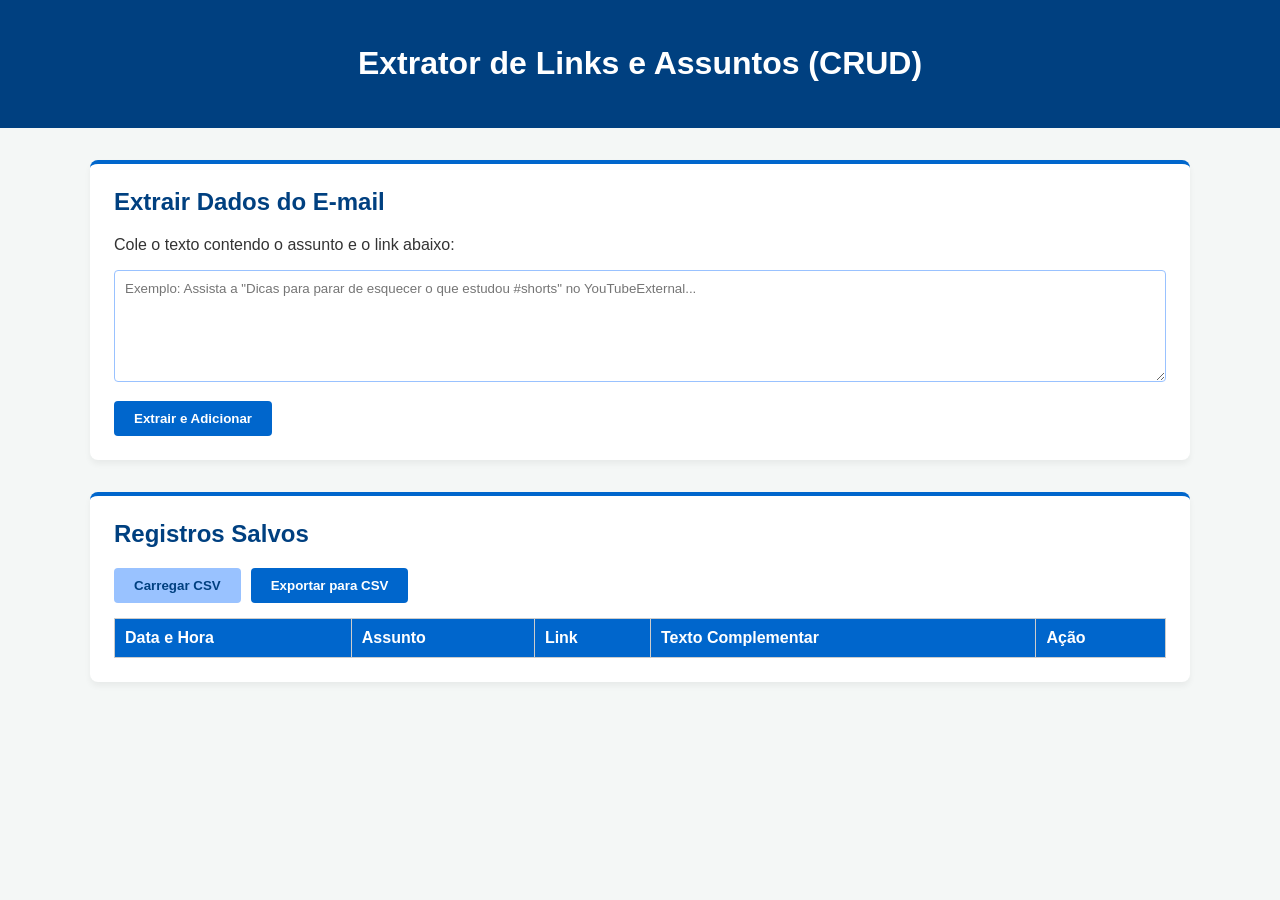
==== index.html @ 736a1a9a "vai" ====
<!DOCTYPE html>
<html lang="pt-BR">
<head>
    <meta charset="UTF-8">
    <meta name="viewport" content="width=device-width, initial-scale=1.0">
    <title>Extrator e Gerenciador de Links</title>
    <link rel="stylesheet" href="fascinante.css">
</head>
<body>
    <header>
        <h1>Extrator de Links e Assuntos (CRUD)</h1>
    </header>

    <main>
        <section class="card extrair-section">
            <h2>Extrair Dados do E-mail</h2>
            <p>Cole o texto contendo o assunto e o link abaixo:</p>
            <textarea id="inputText" rows="6" placeholder='Exemplo: Assista a "Dicas para parar de esquecer o que estudou #shorts" no YouTubeExternal...'></textarea>
            
            <div class="acoes">
                <button id="btnExtrair" class="btn-primario">Extrair e Adicionar</button>
            </div>
        </section>

        <section class="card crud-section">
            <h2>Registros Salvos</h2>
            
            <div class="acoes-arquivo">
                <input type="file" id="fileInput" accept=".csv" style="display: none;">
                <button id="btnCarregar" class="btn-secundario" onclick="document.getElementById('fileInput').click()">Carregar CSV</button>
                <button id="btnSalvar" class="btn-primario">Exportar para CSV</button>
            </div>

            <div class="tabela-container">
                <table>
                    <thead>
                        <tr>
                            <th>Data e Hora</th>
                            <th>Assunto</th>
                            <th>Link</th>
                            <th>Texto Complementar</th>
                            <th>Ação</th>
                        </tr>
                    </thead>
                    <tbody id="tableBody">
                        </tbody>
                </table>
            </div>
        </section>
    </main>

    <script src="fascinante.js"></script>
</body>
</html>
---- fascinante.css ----
/* Definição de Variáveis de Cores (Tons de Azul e Branco) */
:root {
    --cor-fundo: #f4f7f6;
    --cor-branco: #ffffff;
    --azul-muito-claro: #e6f0ff;
    --azul-claro: #99c2ff;
    --azul-primario: #0066cc;
    --azul-escuro: #004080;
    --cor-texto: #333333;
    --cor-borda: #cccccc;
    --cor-perigo: #cc0000;
}

body {
    font-family: Arial, sans-serif;
    background-color: var(--cor-fundo);
    color: var(--cor-texto);
    margin: 0;
    padding: 0;
}

header {
    background-color: var(--azul-escuro);
    color: var(--cor-branco);
    padding: 1.5rem;
    text-align: center;
}

main {
    max-width: 1100px;
    margin: 2rem auto;
    padding: 0 1rem;
}

.card {
    background-color: var(--cor-branco);
    border-top: 4px solid var(--azul-primario);
    border-radius: 8px;
    padding: 1.5rem;
    margin-bottom: 2rem;
    box-shadow: 0 4px 6px rgba(0,0,0,0.05);
}

.card h2 {
    color: var(--azul-escuro);
    margin-top: 0;
}

textarea {
    width: 100%;
    padding: 10px;
    border: 1px solid var(--azul-claro);
    border-radius: 4px;
    resize: vertical;
    box-sizing: border-box;
    font-family: inherit;
}

textarea:focus {
    outline: none;
    border-color: var(--azul-primario);
    background-color: var(--azul-muito-claro);
}

.acoes, .acoes-arquivo {
    margin-top: 15px;
    display: flex;
    gap: 10px;
}

button {
    padding: 10px 20px;
    border: none;
    border-radius: 4px;
    cursor: pointer;
    font-weight: bold;
    transition: background-color 0.2s;
}

.btn-primario {
    background-color: var(--azul-primario);
    color: var(--cor-branco);
}

.btn-primario:hover {
    background-color: var(--azul-escuro);
}

.btn-secundario {
    background-color: var(--azul-claro);
    color: var(--azul-escuro);
}

.btn-secundario:hover {
    background-color: #7aaef5;
}

.btn-excluir {
    background-color: var(--cor-branco);
    color: var(--cor-perigo);
    border: 1px solid var(--cor-perigo);
    padding: 6px 12px;
}

.btn-excluir:hover {
    background-color: var(--cor-perigo);
    color: var(--cor-branco);
}

.tabela-container {
    overflow-x: auto;
    margin-top: 15px;
}

table {
    width: 100%;
    border-collapse: collapse;
}

th, td {
    border: 1px solid var(--cor-borda);
    padding: 10px;
    text-align: left;
}

th {
    background-color: var(--azul-primario);
    color: var(--cor-branco);
}

/* Campos de texto dentro da tabela para edição rápida (Update do CRUD) */
td input[type="text"] {
    width: 100%;
    border: 1px solid transparent;
    padding: 5px;
    box-sizing: border-box;
    background-color: transparent;
}

td input[type="text"]:focus {
    border: 1px solid var(--azul-claro);
    background-color: var(--azul-muito-claro);
    outline: none;
}
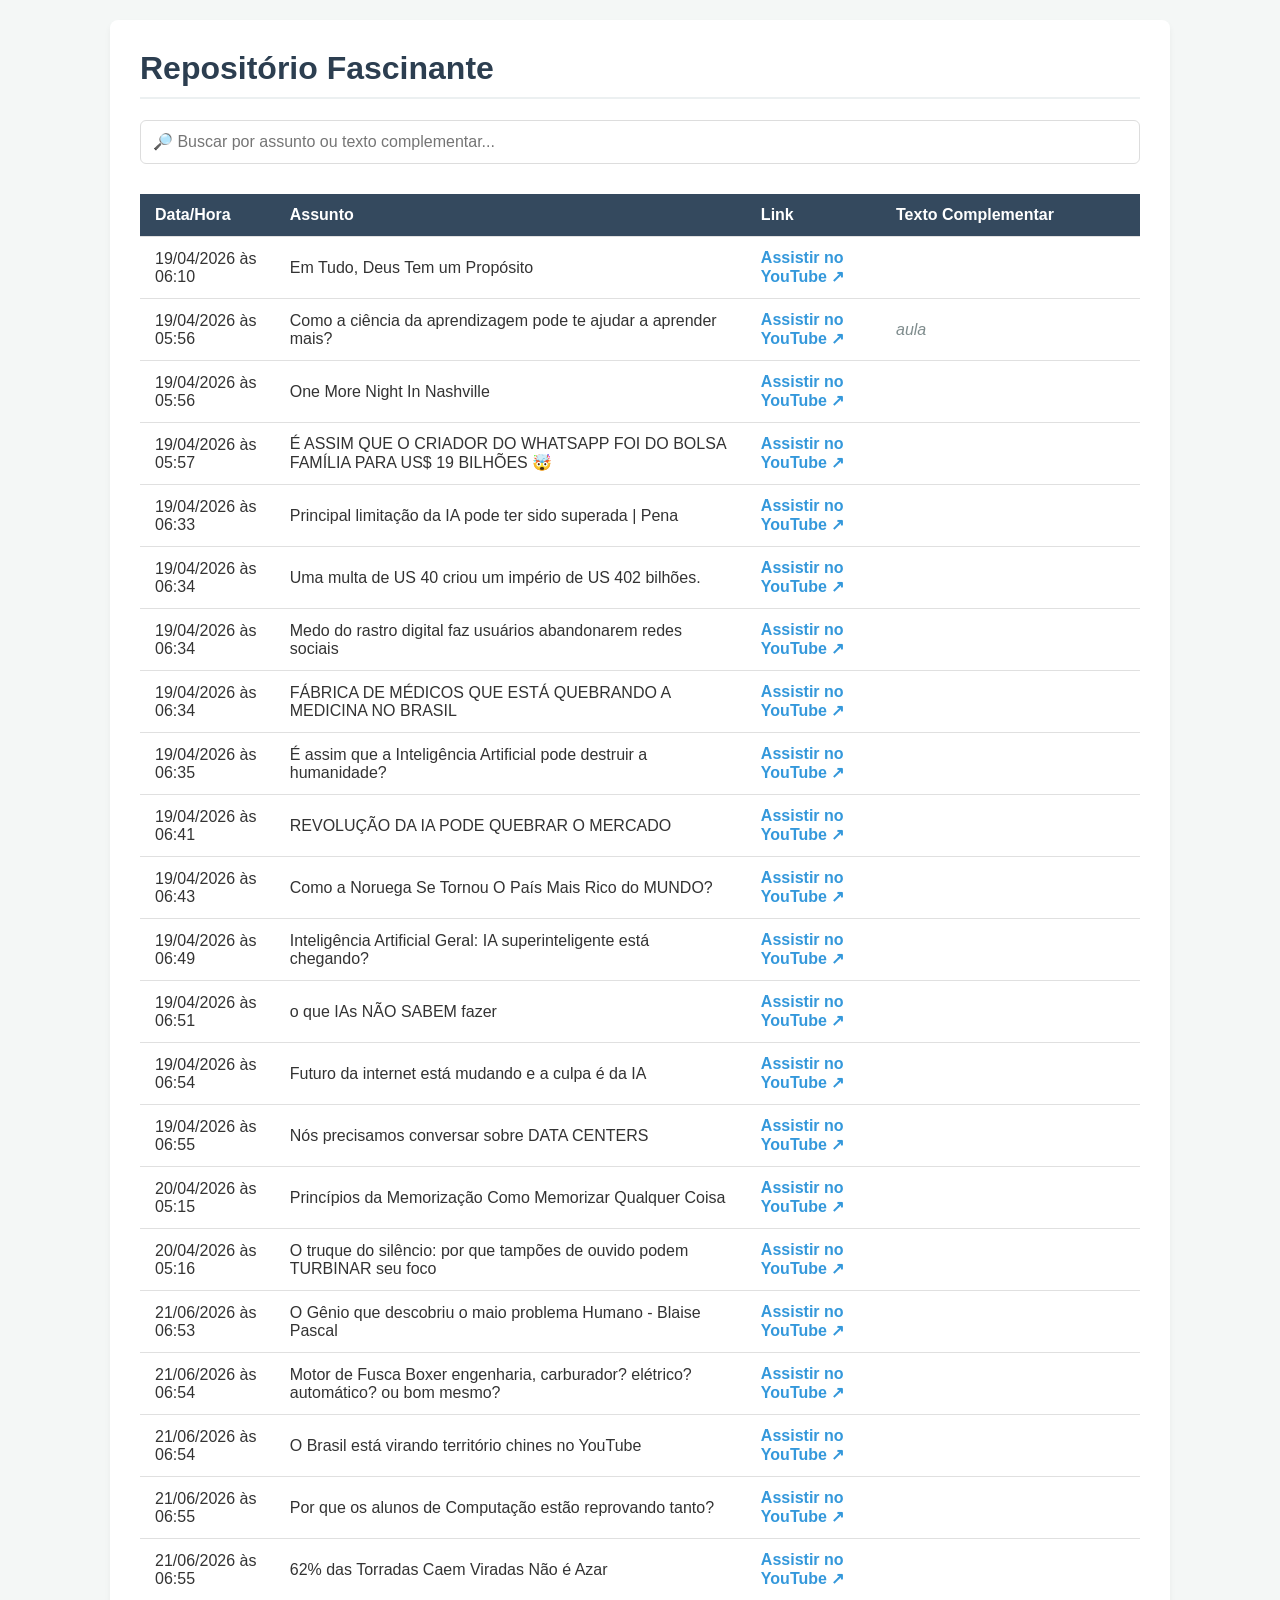
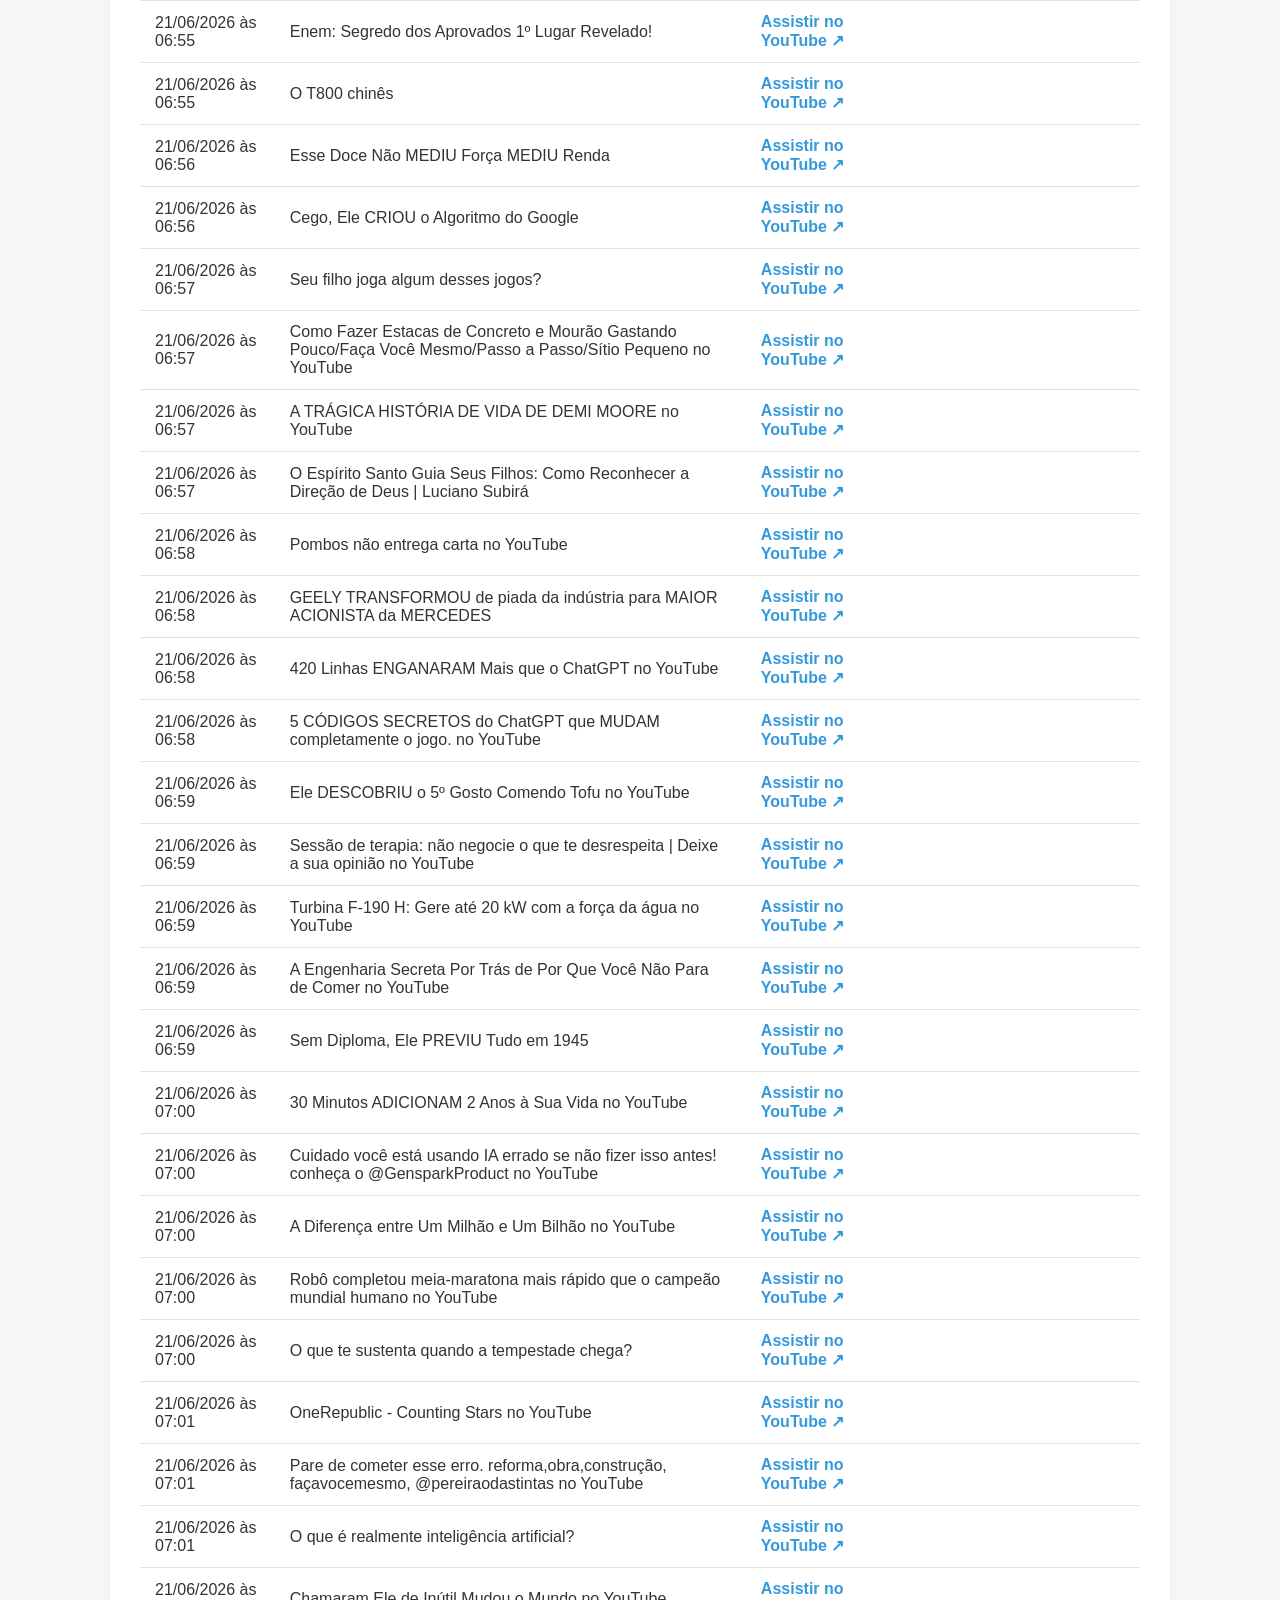
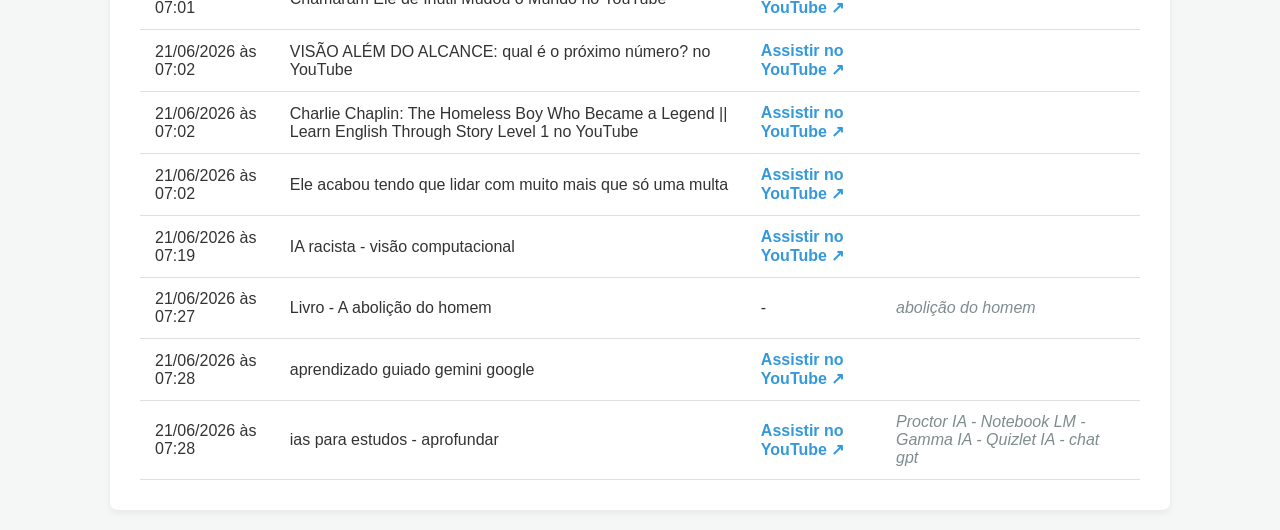
==== commit 05db0667: "21/06/2026 - 07:41:02" ====
--- a/index.html
+++ b/index.html
@@ -3,52 +3,204 @@
 <head>
     <meta charset="UTF-8">
     <meta name="viewport" content="width=device-width, initial-scale=1.0">
-    <title>Extrator e Gerenciador de Links</title>
-    <link rel="stylesheet" href="fascinante.css">
+    <title>Fascinante - Links e Assuntos</title>
+    <style>
+        body {
+            font-family: 'Segoe UI', Tahoma, Geneva, Verdana, sans-serif;
+            background-color: #f4f7f6;
+            color: #333;
+            margin: 0;
+            padding: 20px;
+        }
+        .container {
+            max-width: 1000px;
+            margin: 0 auto;
+            background: #fff;
+            padding: 30px;
+            border-radius: 8px;
+            box-shadow: 0 4px 6px rgba(0,0,0,0.05);
+        }
+        h1 {
+            color: #2c3e50;
+            margin-top: 0;
+            border-bottom: 2px solid #ecf0f1;
+            padding-bottom: 10px;
+        }
+        .search-box {
+            margin-bottom: 20px;
+            width: 100%;
+            padding: 12px;
+            font-size: 16px;
+            border: 1px solid #ddd;
+            border-radius: 6px;
+            box-sizing: border-box;
+            outline: none;
+        }
+        .search-box:focus {
+            border-color: #3498db;
+        }
+        .table-container {
+            overflow-x: auto;
+        }
+        table {
+            width: 100%;
+            border-collapse: collapse;
+            margin-top: 10px;
+        }
+        th, td {
+            padding: 12px 15px;
+            text-align: left;
+            border-bottom: 1px solid #e0e0e0;
+        }
+        th {
+            background-color: #34495e;
+            color: #fff;
+            font-weight: 600;
+        }
+        tr:hover {
+            background-color: #f9f9f9;
+        }
+        a {
+            color: #3498db;
+            text-decoration: none;
+            font-weight: bold;
+            display: inline-block;
+        }
+        a:hover {
+            text-decoration: underline;
+        }
+        .text-complementar {
+            font-style: italic;
+            color: #7f8c8d;
+        }
+    </style>
 </head>
 <body>
-    <header>
-        <h1>Extrator de Links e Assuntos (CRUD)</h1>
-    </header>
-
-    <main>
-        <section class="card extrair-section">
-            <h2>Extrair Dados do E-mail</h2>
-            <p>Cole o texto contendo o assunto e o link abaixo:</p>
-            <textarea id="inputText" rows="6" placeholder='Exemplo: Assista a "Dicas para parar de esquecer o que estudou #shorts" no YouTubeExternal...'></textarea>
+
+    <div class="container">
+        <h1>Repositório Fascinante</h1>
+        
+        <input type="text" id="search" class="search-box" placeholder="🔎 Buscar por assunto ou texto complementar...">
+        
+        <div class="table-container">
+            <table id="csv-table">
+                <thead>
+                    <tr>
+                        <th>Data/Hora</th>
+                        <th>Assunto</th>
+                        <th>Link</th>
+                        <th>Texto Complementar</th>
+                    </tr>
+                </thead>
+                <tbody>
+                    <tr>
+                        <td colspan="4" style="text-align: center; color: #7f8c8d;">Carregando dados...</td>
+                    </tr>
+                </tbody>
+            </table>
+        </div>
+    </div>
+
+    <script>
+        // CONFIGURAÇÃO: Se o seu arquivo CSV tiver outro nome, altere aqui:
+        const csvFileName = 'fascinante.csv'; 
+
+        async function loadCSV() {
+            try {
+                // Busca o arquivo CSV que está na mesma pasta do index.html
+                const response = await fetch(csvFileName);
+                if (!response.ok) {
+                    throw new Error('Não foi possível ler o arquivo CSV.');
+                }
+                const data = await response.text();
+                
+                // Separa as linhas do arquivo
+                const rows = data.split('\n');
+                const tbody = document.querySelector('#csv-table tbody');
+                tbody.innerHTML = ''; // Limpa a mensagem de carregando
+
+                // Começa do índice 1 para pular a linha de cabeçalho (datahora;assunto...)
+                for (let i = 1; i < rows.length; i++) {
+                    const rowText = rows[i].trim();
+                    if (!rowText) continue; // Pula linhas em branco
+
+                    // Divide as colunas usando o ponto e vírgula (;)
+                    const cols = rowText.split(';');
+                    
+                    const datahora = cols[0] ? cols[0].trim() : '';
+                    const assunto = cols[1] ? cols[1].trim() : '';
+                    const link = cols[2] ? cols[2].trim() : '';
+                    const textoComplementar = cols[3] ? cols[3].trim() : '';
+
+                    const tr = document.createElement('tr');
+
+                    // 1. Coluna Data/Hora formatada
+                    const tdData = document.createElement('td');
+                    tdData.textContent = formatDateTime(datahora);
+                    tr.appendChild(tdData);
+
+                    // 2. Coluna Assunto
+                    const tdAssunto = document.createElement('td');
+                    tdAssunto.textContent = assunto;
+                    tr.appendChild(tdAssunto);
+
+                    // 3. Coluna Link clicável
+                    const tdLink = document.createElement('td');
+                    if (link && link.startsWith('http')) {
+                        const a = document.createElement('a');
+                        a.href = link;
+                        a.target = '_blank'; // Abre em uma nova aba
+                        a.textContent = 'Assistir no YouTube ↗';
+                        tdLink.appendChild(a);
+                    } else {
+                        tdLink.textContent = '-';
+                    }
+                    tr.appendChild(tdLink);
+
+                    // 4. Coluna Texto Complementar
+                    const tdTexto = document.createElement('td');
+                    tdTexto.textContent = textoComplementar;
+                    tdTexto.className = 'text-complementar';
+                    tr.appendChild(tdTexto);
+
+                    tbody.appendChild(tr);
+                }
+            } catch (error) {
+                console.error('Erro:', error);
+                document.querySelector('#csv-table tbody').innerHTML = `
+                    <tr>
+                        <td colspan="4" style="color: #e74c3c; text-align: center; font-weight: bold;">
+                            Erro ao carregar os dados. Verifique se o arquivo "${csvFileName}" está na raiz do repositório.
+                        </td>
+                    </tr>
+                `;
+            }
+        }
+
+        // Transforma "2026-04-19-06-10-44" em "19/04/2026 às 06:10"
+        function formatDateTime(raw) {
+            if (!raw || raw.length < 16) return raw;
+            const parts = raw.split('-');
+            if (parts.length >= 5) {
+                return `${parts[2]}/${parts[1]}/${parts[0]} às ${parts[3]}:${parts[4]}`;
+            }
+            return raw;
+        }
+
+        // Filtro de busca em tempo real
+        document.getElementById('search').addEventListener('keyup', function() {
+            const value = this.value.toLowerCase();
+            const rows = document.querySelectorAll('#csv-table tbody tr');
             
-            <div class="acoes">
-                <button id="btnExtrair" class="btn-primario">Extrair e Adicionar</button>
-            </div>
-        </section>
-
-        <section class="card crud-section">
-            <h2>Registros Salvos</h2>
-            
-            <div class="acoes-arquivo">
-                <input type="file" id="fileInput" accept=".csv" style="display: none;">
-                <button id="btnCarregar" class="btn-secundario" onclick="document.getElementById('fileInput').click()">Carregar CSV</button>
-                <button id="btnSalvar" class="btn-primario">Exportar para CSV</button>
-            </div>
-
-            <div class="tabela-container">
-                <table>
-                    <thead>
-                        <tr>
-                            <th>Data e Hora</th>
-                            <th>Assunto</th>
-                            <th>Link</th>
-                            <th>Texto Complementar</th>
-                            <th>Ação</th>
-                        </tr>
-                    </thead>
-                    <tbody id="tableBody">
-                        </tbody>
-                </table>
-            </div>
-        </section>
-    </main>
-
-    <script src="fascinante.js"></script>
+            rows.forEach(row => {
+                const text = row.textContent.toLowerCase();
+                // Mostra ou esconde a linha baseado na busca
+                row.style.display = text.includes(value) ? '' : 'none';
+            });
+        });
+
+        // Executa a função ao carregar a página
+        loadCSV();
+    </script>
 </body>
 </html>
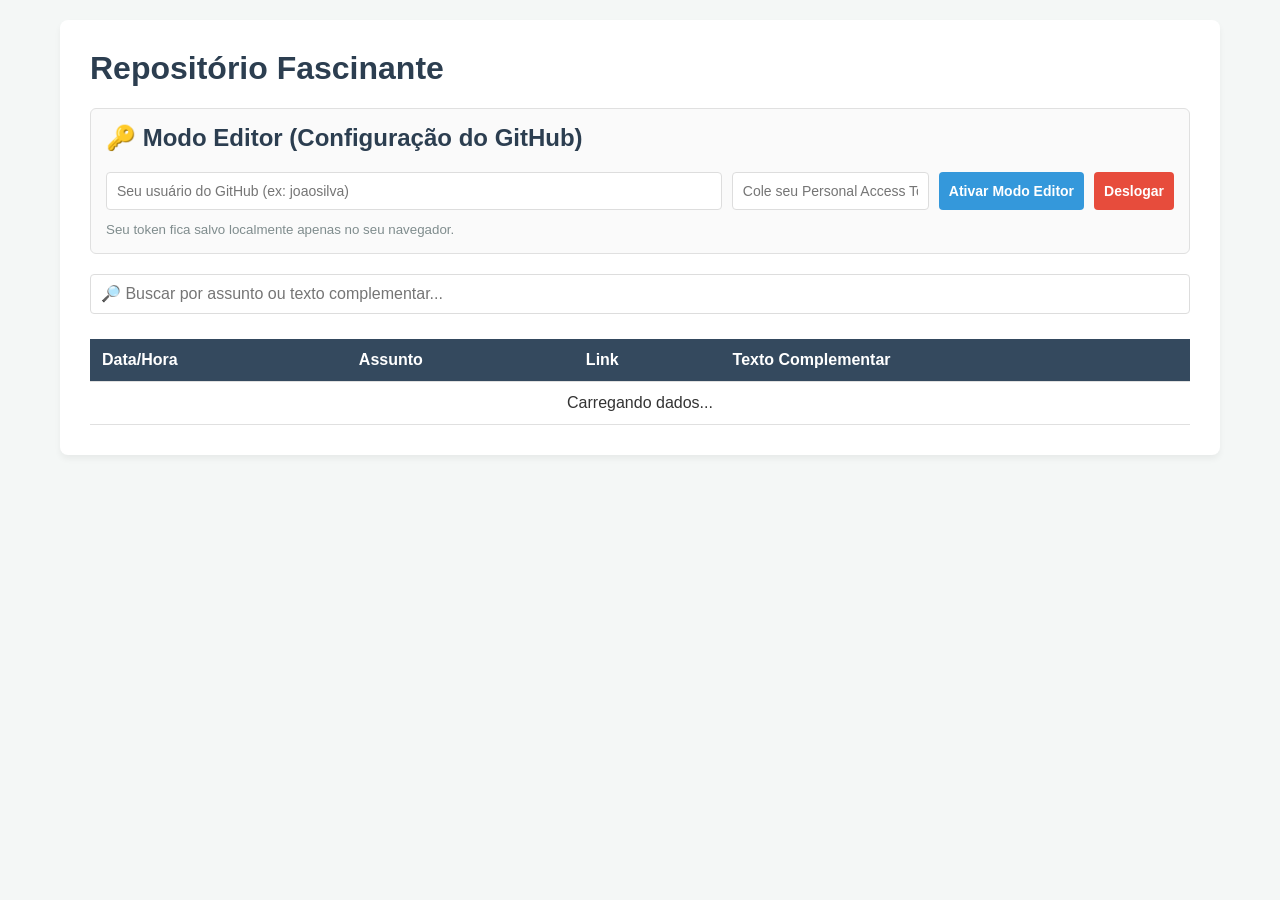
==== commit aca37867: "21/06/2026 - 07:57:08" ====
--- a/index.html
+++ b/index.html
@@ -3,86 +3,61 @@
 <head>
     <meta charset="UTF-8">
     <meta name="viewport" content="width=device-width, initial-scale=1.0">
-    <title>Fascinante - Links e Assuntos</title>
+    <title>Fascinante - Gerenciador de CSV</title>
     <style>
-        body {
-            font-family: 'Segoe UI', Tahoma, Geneva, Verdana, sans-serif;
-            background-color: #f4f7f6;
-            color: #333;
-            margin: 0;
-            padding: 20px;
-        }
-        .container {
-            max-width: 1000px;
-            margin: 0 auto;
-            background: #fff;
-            padding: 30px;
-            border-radius: 8px;
-            box-shadow: 0 4px 6px rgba(0,0,0,0.05);
-        }
-        h1 {
-            color: #2c3e50;
-            margin-top: 0;
-            border-bottom: 2px solid #ecf0f1;
-            padding-bottom: 10px;
-        }
-        .search-box {
-            margin-bottom: 20px;
-            width: 100%;
-            padding: 12px;
-            font-size: 16px;
-            border: 1px solid #ddd;
-            border-radius: 6px;
-            box-sizing: border-box;
-            outline: none;
-        }
-        .search-box:focus {
-            border-color: #3498db;
-        }
-        .table-container {
-            overflow-x: auto;
-        }
-        table {
-            width: 100%;
-            border-collapse: collapse;
-            margin-top: 10px;
-        }
-        th, td {
-            padding: 12px 15px;
-            text-align: left;
-            border-bottom: 1px solid #e0e0e0;
-        }
-        th {
-            background-color: #34495e;
-            color: #fff;
-            font-weight: 600;
-        }
-        tr:hover {
-            background-color: #f9f9f9;
-        }
-        a {
-            color: #3498db;
-            text-decoration: none;
-            font-weight: bold;
-            display: inline-block;
-        }
-        a:hover {
-            text-decoration: underline;
-        }
-        .text-complementar {
-            font-style: italic;
-            color: #7f8c8d;
-        }
+        body { font-family: 'Segoe UI', Arial, sans-serif; background-color: #f4f7f6; color: #333; margin: 0; padding: 20px; }
+        .container { max-width: 1100px; margin: 0 auto; background: #fff; padding: 30px; border-radius: 8px; box-shadow: 0 4px 6px rgba(0,0,0,0.05); }
+        h1, h2 { color: #2c3e50; margin-top: 0; }
+        .section { margin-bottom: 20px; padding: 15px; border: 1px solid #e0e0e0; border-radius: 6px; background: #fafafa; }
+        .form-group { display: flex; flex-wrap: wrap; gap: 10px; margin-bottom: 10px; }
+        input, button { padding: 10px; border: 1px solid #ddd; border-radius: 4px; font-size: 14px; }
+        input[type="text"] { flex: 1; min-width: 150px; }
+        button { background-color: #3498db; color: white; border: none; cursor: pointer; font-weight: bold; }
+        button:hover { background-color: #2980b9; }
+        button.btn-danger { background-color: #e74c3c; }
+        button.btn-danger:hover { background-color: #c0392b; }
+        button.btn-success { background-color: #2ecc71; }
+        button.btn-success:hover { background-color: #27ae60; }
+        .search-box { width: 100%; box-sizing: border-box; margin-bottom: 15px; font-size: 16px; }
+        table { width: 100%; border-collapse: collapse; margin-top: 10px; }
+        th, td { padding: 12px; text-align: left; border-bottom: 1px solid #e0e0e0; }
+        th { background-color: #34495e; color: #fff; }
+        tr:hover { background-color: #f1f1f1; }
+        a { color: #3498db; text-decoration: none; font-weight: bold; }
+        .actions-cell { display: flex; gap: 5px; }
     </style>
 </head>
 <body>
 
     <div class="container">
         <h1>Repositório Fascinante</h1>
-        
+
+        <div class="section">
+            <h2>🔑 Modo Editor (Configuração do GitHub)</h2>
+            <div class="form-group">
+                <input type="text" id="github-user" placeholder="Seu usuário do GitHub (ex: joaosilva)">
+                <input type="password" id="github-token" placeholder="Cole seu Personal Access Token (PAT) aqui">
+                <button onclick="saveConfig()">Ativar Modo Editor</button>
+                <button class="btn-danger" onclick="clearConfig()">Deslogar</button>
+            </div>
+            <small style="color: #7f8c8d;">Seu token fica salvo localmente apenas no seu navegador.</small>
+        </div>
+
+        <div class="section" id="form-section" style="display:none;">
+            <h2 id="form-title">➕ Adicionar Novo Registro</h2>
+            <input type="hidden" id="edit-index">
+            <div class="form-group">
+                <input type="text" id="input-assunto" placeholder="Assunto">
+                <input type="text" id="input-link" placeholder="Link (https://...)">
+                <input type="text" id="input-texto" placeholder="Texto Complementar">
+                <button class="btn-success" id="btn-save" onclick="saveRecord()">Adicionar</button>
+                <button id="btn-cancel" style="display:none;" onclick="resetForm()">Cancelar</button>
+            </div>
+        </div>
+
         <input type="text" id="search" class="search-box" placeholder="🔎 Buscar por assunto ou texto complementar...">
         
-        <div class="table-container">
+        <div style="overflow-x:auto;">
             <table id="csv-table">
                 <thead>
                     <tr>
@@ -90,117 +65,240 @@
                         <th>Assunto</th>
                         <th>Link</th>
                         <th>Texto Complementar</th>
+                        <th class="admin-action" style="display:none;">Ações</th>
                     </tr>
                 </thead>
                 <tbody>
-                    <tr>
-                        <td colspan="4" style="text-align: center; color: #7f8c8d;">Carregando dados...</td>
-                    </tr>
+                    <tr><td colspan="5" style="text-align: center;">Carregando dados...</td></tr>
                 </tbody>
             </table>
         </div>
     </div>
 
     <script>
-        // CONFIGURAÇÃO: Se o seu arquivo CSV tiver outro nome, altere aqui:
-        const csvFileName = 'fascinante.csv'; 
-
+        // CONFIGURAÇÕES DO ARQUIVO
+        const repoName = 'fascinante';
+        const csvFileName = 'dados.csv'; // Mude se o seu arquivo tiver outro nome
+
+        let csvDataGlobal = []; // Guarda os dados na memória
+
+        // Carrega as configurações do LocalStorage (se existirem)
+        document.getElementById('github-user').value = localStorage.getItem('git_user') || '';
+        document.getElementById('github-token').value = localStorage.getItem('git_token') || '';
+
+        // Executa ao abrir a página
+        checkAdminMode();
+        loadCSV();
+
+        function saveConfig() {
+            localStorage.setItem('git_user', document.getElementById('github-user').value.trim());
+            localStorage.setItem('git_token', document.getElementById('github-token').value.trim());
+            alert('Configurações salvas! Recarregando...');
+            location.reload();
+        }
+
+        function clearConfig() {
+            localStorage.clear();
+            alert('Configurações removidas.');
+            location.reload();
+        }
+
+        function checkAdminMode() {
+            const token = localStorage.getItem('git_token');
+            if (token) {
+                document.getElementById('form-section').style.display = 'block';
+                // Mostra a coluna de ações mais tarde quando a tabela renderizar
+            }
+        }
+
+        // Busca o CSV atualizado
         async function loadCSV() {
             try {
-                // Busca o arquivo CSV que está na mesma pasta do index.html
-                const response = await fetch(csvFileName);
-                if (!response.ok) {
-                    throw new Error('Não foi possível ler o arquivo CSV.');
+                // Força o cache do navegador a ignorar para sempre pegar o mais recente
+                const response = await fetch(`${csvFileName}?t=${new Date().getTime()}`);
+                if (!response.ok) throw new Error('Erro ao ler CSV');
+                const text = await response.text();
+                parseCSV(text);
+            } catch (error) {
+                console.error(error);
+                alert('Erro ao carregar o arquivo CSV público.');
+            }
+        }
+
+        // Transforma o texto do CSV em Array de Objetos
+        function parseCSV(text) {
+            const rows = text.split('\n');
+            csvDataGlobal = [];
+            
+            for (let i = 1; i < rows.length; i++) {
+                const rowText = rows[i].trim();
+                if (!rowText) continue;
+                const cols = rowText.split(';');
+                csvDataGlobal.push({
+                    datahora: cols[0] || '',
+                    assunto: cols[1] || '',
+                    link: cols[2] || '',
+                    texto: cols[3] || ''
+                });
+            }
+            renderTable();
+        }
+
+        // Renderiza a tabela na tela
+        function renderTable() {
+            const tbody = document.querySelector('#csv-table tbody');
+            tbody.innerHTML = '';
+            const isAdmin = !!localStorage.getItem('git_token');
+
+            if (isAdmin) {
+                document.querySelectorAll('.admin-action').forEach(el => el.style.display = '');
+            }
+
+            csvDataGlobal.forEach((item, index) => {
+                const tr = document.createElement('tr');
+                
+                tr.innerHTML = `
+                    <td>${formatDateTime(item.datahora)}</td>
+                    <td>${item.assunto}</td>
+                    <td>${item.link ? `<a href="${item.link}" target="_blank">Assistir ↗</a>` : '-'}</td>
+                    <td style="font-style:italic; color:#7f8c8d;">${item.texto}</td>
+                    ${isAdmin ? `
+                        <td class="actions-cell">
+                            <button onclick="editRow(${index})">✏️</button>
+                            <button class="btn-danger" onclick="deleteRow(${index})">🗑️</button>
+                        </td>
+                    ` : ''}
+                `;
+                tbody.appendChild(tr);
+            });
+        }
+
+        // Salva registro (Novo ou Editado)
+        function saveRecord() {
+            const assunto = document.getElementById('input-assunto').value.replace(/;/g, ' ').trim();
+            const link = document.getElementById('input-link').value.replace(/;/g, ' ').trim();
+            const texto = document.getElementById('input-texto').value.replace(/;/g, ' ').trim();
+            const editIndex = document.getElementById('edit-index').value;
+
+            if (!assunto) return alert('O campo Assunto é obrigatório!');
+
+            if (editIndex === "") {
+                // ADICIONAR NOVO
+                const agora = new Date();
+                const datahora = agora.getFullYear() + '-' + 
+                    String(agora.getMonth()+1).padStart(2, '0') + '-' + 
+                    String(agora.getDate()).padStart(2, '0') + '-' + 
+                    String(agora.getHours()).padStart(2, '0') + '-' + 
+                    String(agora.getMinutes()).padStart(2, '0') + '-' + 
+                    String(agora.getSeconds()).padStart(2, '0');
+
+                csvDataGlobal.push({ datahora, assunto, link, texto });
+            } else {
+                // SALVAR ALTERAÇÃO
+                csvDataGlobal[editIndex].assunto = assunto;
+                csvDataGlobal[editIndex].link = link;
+                csvDataGlobal[editIndex].texto = texto;
+            }
+
+            pushToGitHub();
+        }
+
+        function editRow(index) {
+            const item = csvDataGlobal[index];
+            document.getElementById('form-title').textContent = "✏️ Editar Registro";
+            document.getElementById('input-assunto').value = item.assunto;
+            document.getElementById('input-link').value = item.link;
+            document.getElementById('input-texto').value = item.texto;
+            document.getElementById('edit-index').value = index;
+            document.getElementById('btn-save').textContent = "Salvar Alterações";
+            document.getElementById('btn-cancel').style.display = 'inline-block';
+        }
+
+        function deleteRow(index) {
+            if (confirm('Tem certeza que deseja excluir esta linha?')) {
+                csvDataGlobal.splice(index, 1);
+                pushToGitHub();
+            }
+        }
+
+        function resetForm() {
+            document.getElementById('form-title').textContent = "➕ Adicionar Novo Registro";
+            document.getElementById('input-assunto').value = '';
+            document.getElementById('input-link').value = '';
+            document.getElementById('input-texto').value = '';
+            document.getElementById('edit-index').value = '';
+            document.getElementById('btn-save').textContent = "Adicionar";
+            document.getElementById('btn-cancel').style.display = 'none';
+        }
+
+        // Transforma o array de volta para texto CSV e envia para o GitHub via API
+        async function pushToGitHub() {
+            const user = localStorage.getItem('git_user');
+            const token = localStorage.getItem('git_token');
+
+            if (!user || !token) return alert('Usuário ou Token não configurados!');
+
+            // Reconstrói o CSV
+            let csvContent = "datahora;assunto;link;texto_complementar\n";
+            csvDataGlobal.forEach(item => {
+                csvContent += `${item.datahora};${item.assunto};${item.link};${item.texto}\n`;
+            });
+
+            const url = `https://api.github.com/repos/${user}/${repoName}/contents/${csvFileName}`;
+
+            try {
+                // 1. Precisamos pegar o SHA do arquivo atual antes de atualizar
+                const getFile = await fetch(url, {
+                    headers: { 'Authorization': `token ${token}` }
+                });
+                if (!getFile.ok) throw new Error('Erro ao obter o SHA do arquivo. Verifique seu usuário e repositório.');
+                const fileData = await getFile.json();
+                const sha = fileData.sha;
+
+                // 2. Envia a atualização (PUT)
+                // Resolve problemas de acentuação convertendo para UTF-8 de forma segura na Base64
+                const base64Content = btoa(unescape(encodeURIComponent(csvContent)));
+
+                const updateFile = await fetch(url, {
+                    method: 'PUT',
+                    headers: {
+                        'Authorization': `token ${token}`,
+                        'Content-Type': 'application/json'
+                    },
+                    body: JSON.stringify({
+                        message: "Atualização automática via painel web",
+                        content: base64Content,
+                        sha: sha
+                    })
+                });
+
+                if (updateFile.ok) {
+                    alert('Sucesso! O CSV foi atualizado no GitHub. Aguarde cerca de 1 minuto para o GitHub Pages atualizar.');
+                    resetForm();
+                    renderTable();
+                } else {
+                    throw new Error('Falha ao enviar arquivo para o GitHub.');
                 }
-                const data = await response.text();
-                
-                // Separa as linhas do arquivo
-                const rows = data.split('\n');
-                const tbody = document.querySelector('#csv-table tbody');
-                tbody.innerHTML = ''; // Limpa a mensagem de carregando
-
-                // Começa do índice 1 para pular a linha de cabeçalho (datahora;assunto...)
-                for (let i = 1; i < rows.length; i++) {
-                    const rowText = rows[i].trim();
-                    if (!rowText) continue; // Pula linhas em branco
-
-                    // Divide as colunas usando o ponto e vírgula (;)
-                    const cols = rowText.split(';');
-                    
-                    const datahora = cols[0] ? cols[0].trim() : '';
-                    const assunto = cols[1] ? cols[1].trim() : '';
-                    const link = cols[2] ? cols[2].trim() : '';
-                    const textoComplementar = cols[3] ? cols[3].trim() : '';
-
-                    const tr = document.createElement('tr');
-
-                    // 1. Coluna Data/Hora formatada
-                    const tdData = document.createElement('td');
-                    tdData.textContent = formatDateTime(datahora);
-                    tr.appendChild(tdData);
-
-                    // 2. Coluna Assunto
-                    const tdAssunto = document.createElement('td');
-                    tdAssunto.textContent = assunto;
-                    tr.appendChild(tdAssunto);
-
-                    // 3. Coluna Link clicável
-                    const tdLink = document.createElement('td');
-                    if (link && link.startsWith('http')) {
-                        const a = document.createElement('a');
-                        a.href = link;
-                        a.target = '_blank'; // Abre em uma nova aba
-                        a.textContent = 'Assistir no YouTube ↗';
-                        tdLink.appendChild(a);
-                    } else {
-                        tdLink.textContent = '-';
-                    }
-                    tr.appendChild(tdLink);
-
-                    // 4. Coluna Texto Complementar
-                    const tdTexto = document.createElement('td');
-                    tdTexto.textContent = textoComplementar;
-                    tdTexto.className = 'text-complementar';
-                    tr.appendChild(tdTexto);
-
-                    tbody.appendChild(tr);
-                }
+
             } catch (error) {
-                console.error('Erro:', error);
-                document.querySelector('#csv-table tbody').innerHTML = `
-                    <tr>
-                        <td colspan="4" style="color: #e74c3c; text-align: center; font-weight: bold;">
-                            Erro ao carregar os dados. Verifique se o arquivo "${csvFileName}" está na raiz do repositório.
-                        </td>
-                    </tr>
-                `;
-            }
-        }
-
-        // Transforma "2026-04-19-06-10-44" em "19/04/2026 às 06:10"
+                console.error(error);
+                alert(error.message);
+            }
+        }
+
         function formatDateTime(raw) {
             if (!raw || raw.length < 16) return raw;
             const parts = raw.split('-');
-            if (parts.length >= 5) {
-                return `${parts[2]}/${parts[1]}/${parts[0]} às ${parts[3]}:${parts[4]}`;
-            }
-            return raw;
-        }
-
-        // Filtro de busca em tempo real
+            return parts.length >= 5 ? `${parts[2]}/${parts[1]}/${parts[0]} às ${parts[3]}:${parts[4]}` : raw;
+        }
+
+        // Filtro de busca
         document.getElementById('search').addEventListener('keyup', function() {
             const value = this.value.toLowerCase();
-            const rows = document.querySelectorAll('#csv-table tbody tr');
-            
-            rows.forEach(row => {
-                const text = row.textContent.toLowerCase();
-                // Mostra ou esconde a linha baseado na busca
-                row.style.display = text.includes(value) ? '' : 'none';
+            document.querySelectorAll('#csv-table tbody tr').forEach(row => {
+                row.style.display = row.textContent.toLowerCase().includes(value) ? '' : 'none';
             });
         });
-
-        // Executa a função ao carregar a página
-        loadCSV();
     </script>
 </body>
 </html>
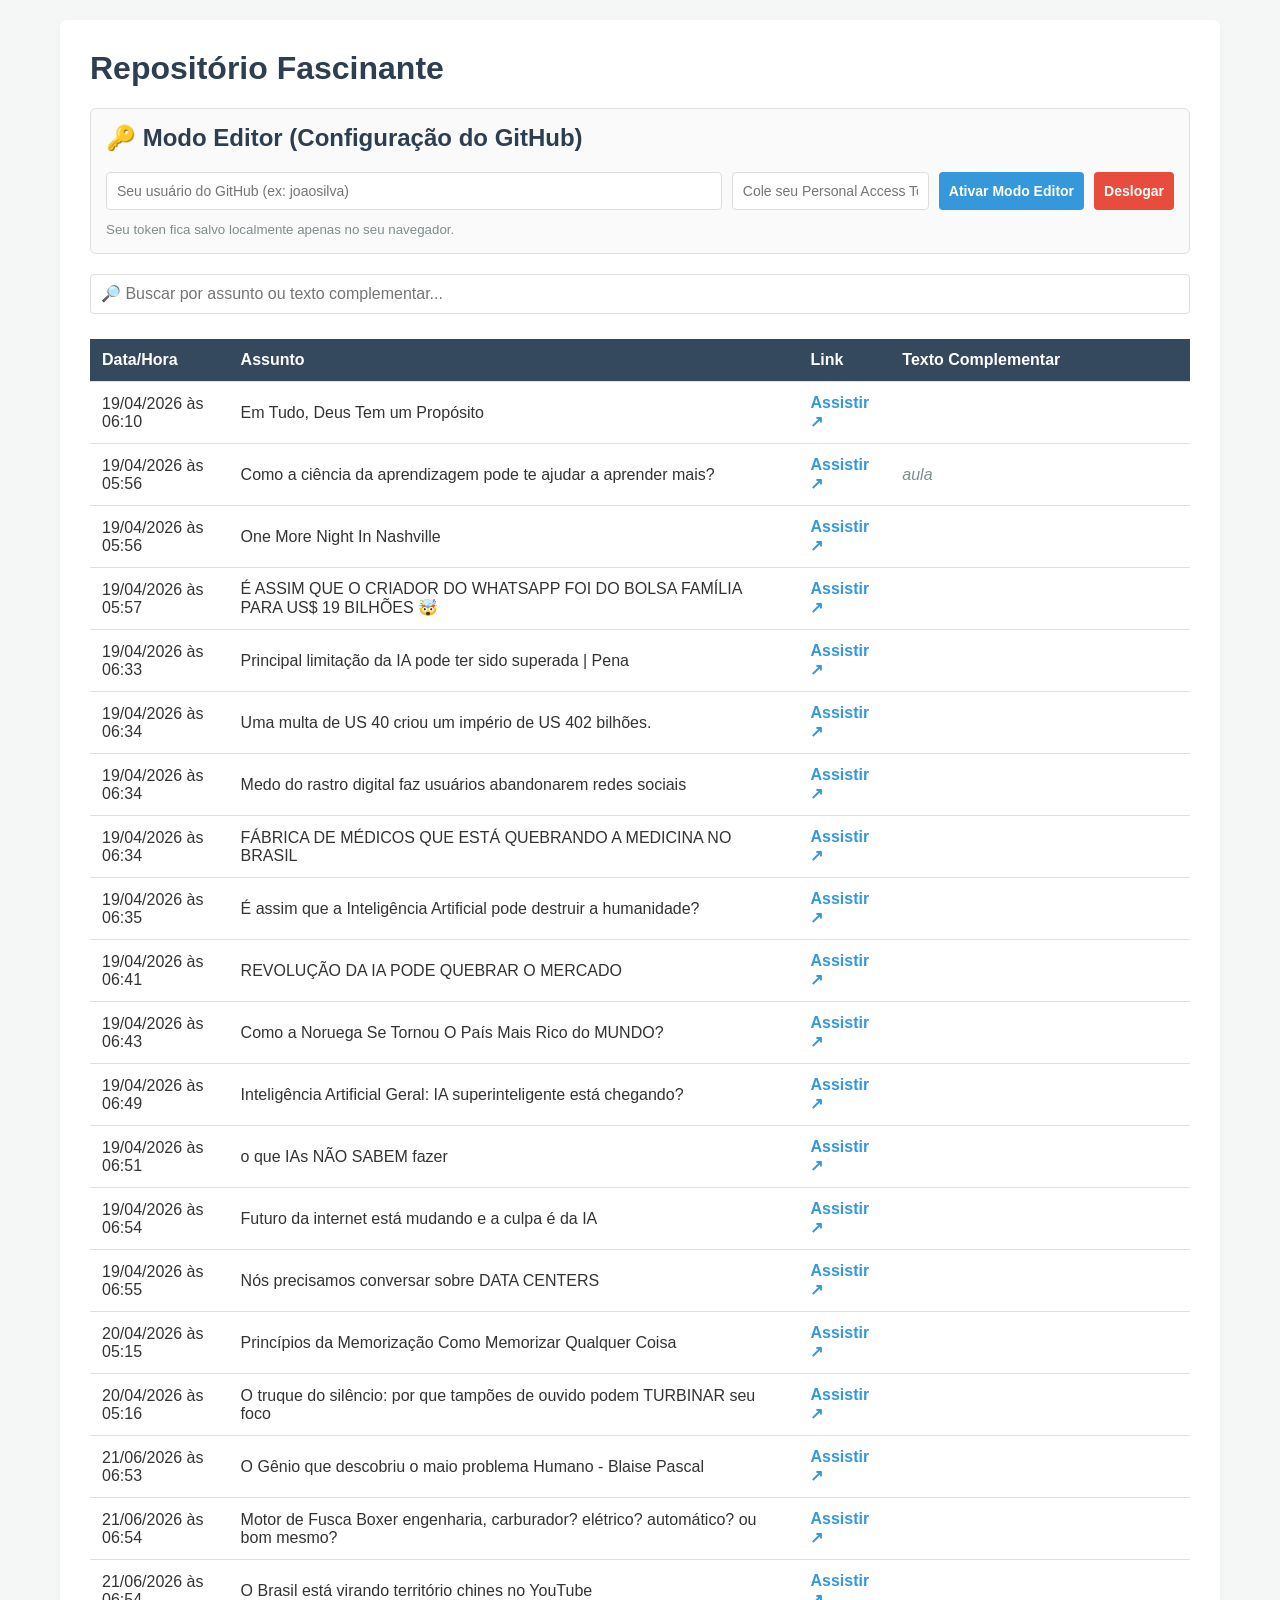
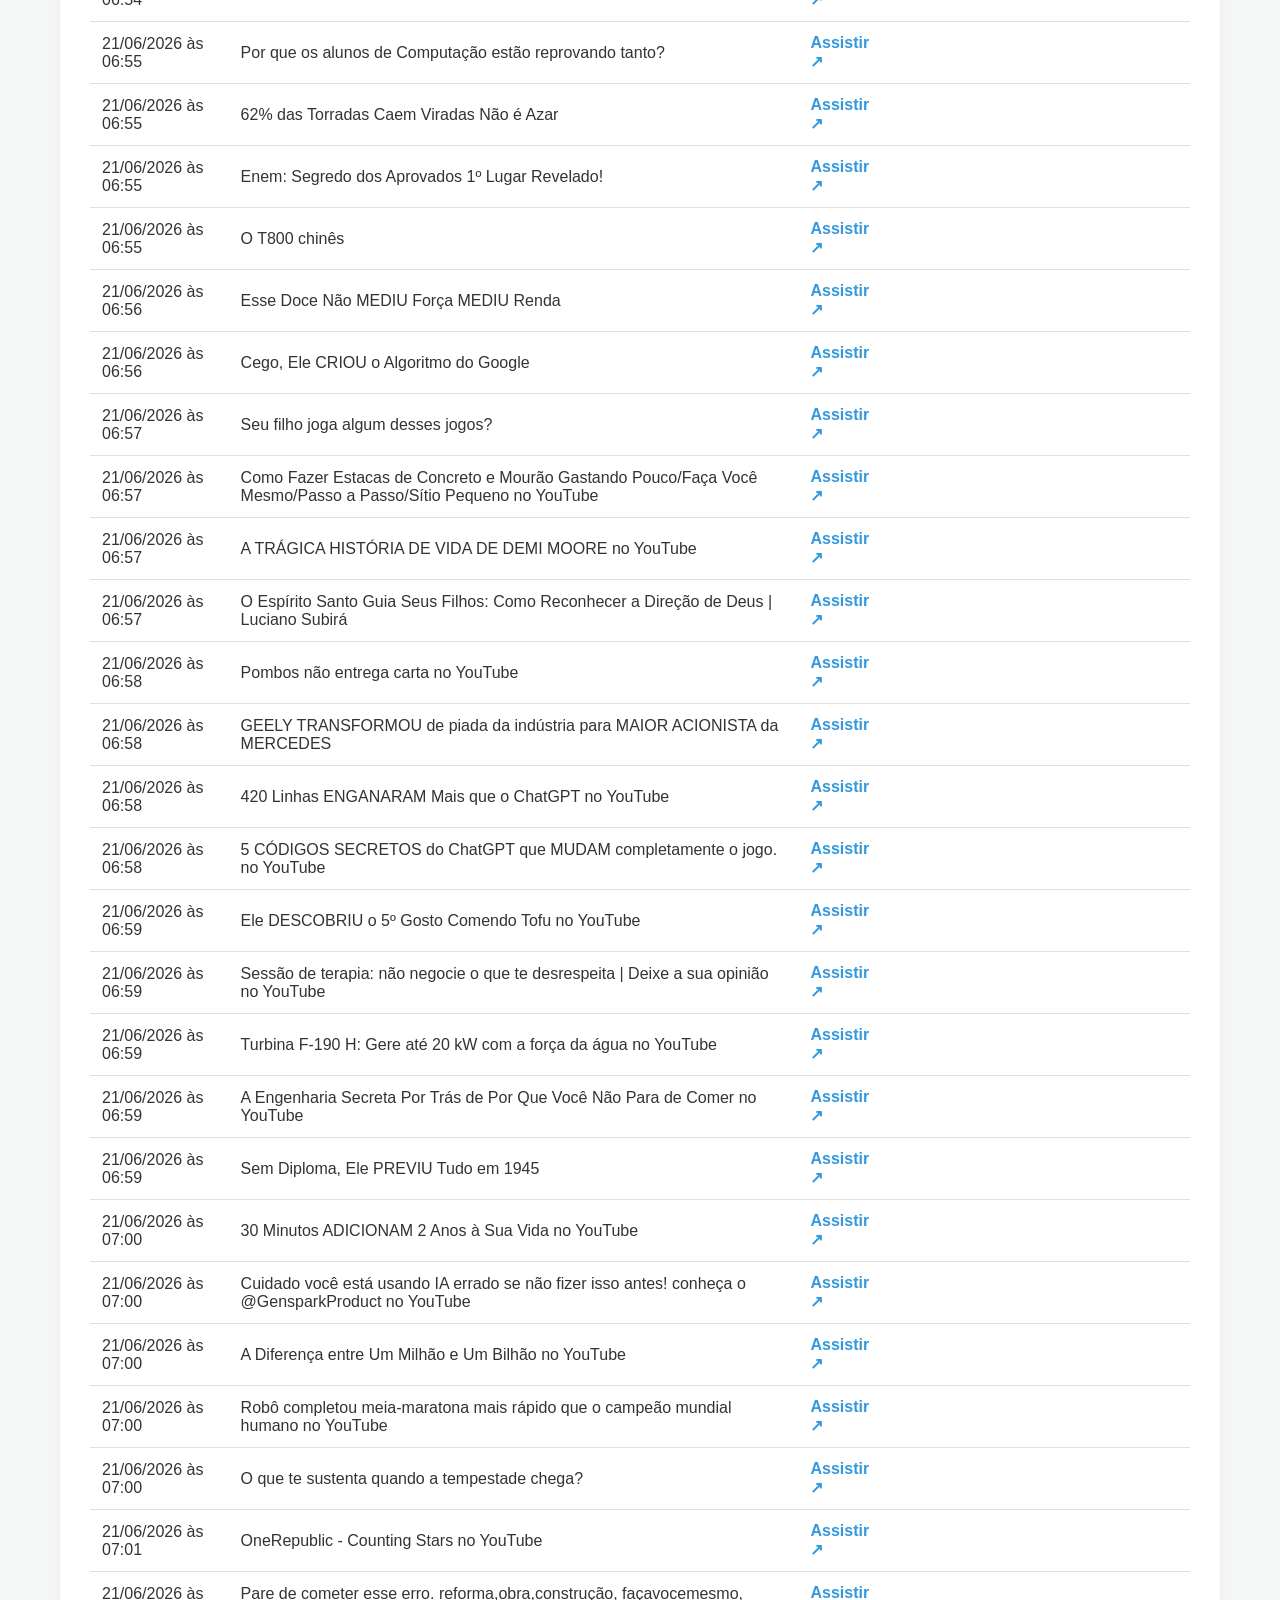
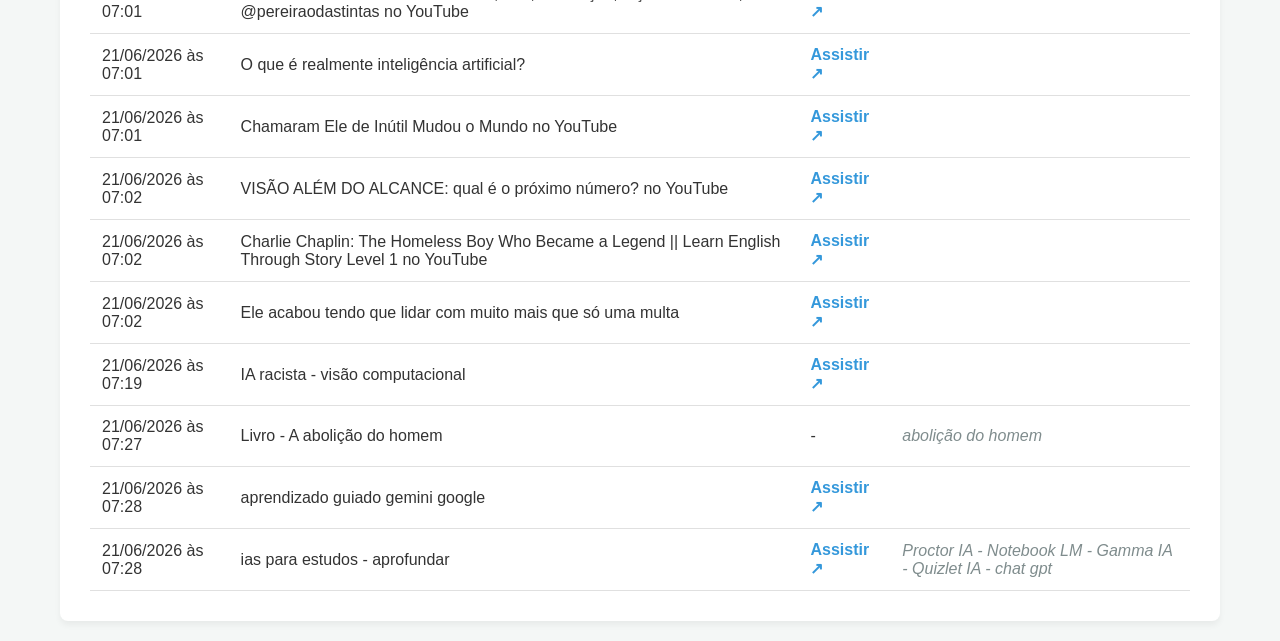
==== commit a6003dfb: "21/06/2026 - 07:58:31" ====
--- a/index.html
+++ b/index.html
@@ -78,7 +78,7 @@
     <script>
         // CONFIGURAÇÕES DO ARQUIVO
         const repoName = 'fascinante';
-        const csvFileName = 'dados.csv'; // Mude se o seu arquivo tiver outro nome
+        const csvFileName = 'fascinante.csv'; // Mude se o seu arquivo tiver outro nome
 
         let csvDataGlobal = []; // Guarda os dados na memória
 
